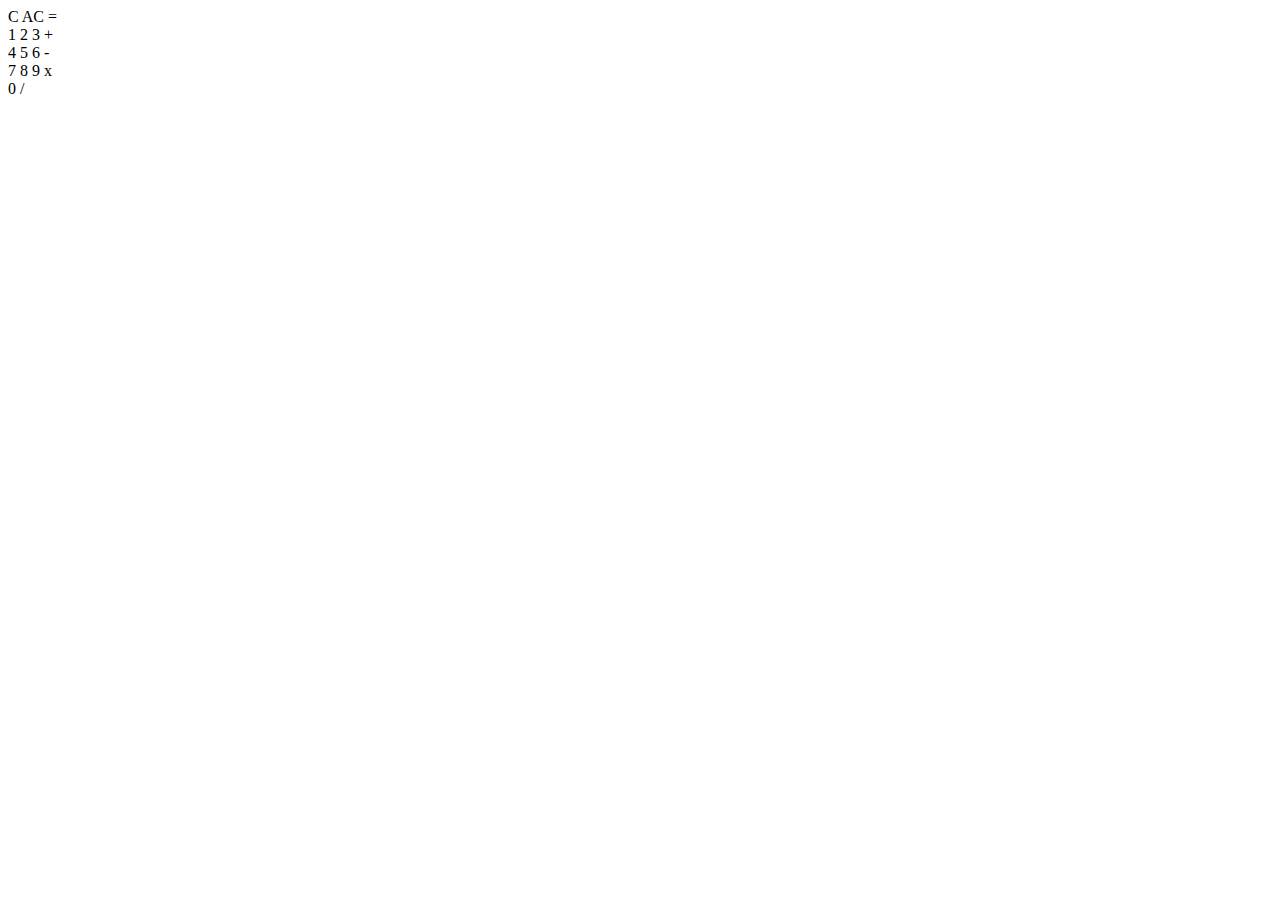
==== index.html @ 7927cbcd "Update and rename calculatorV1.html to index.html" ====
<html >
    <meta charset="UTF-8">
    <meta name="viewport" content="width=device-width, initial-scale=1.0">
    <title>DOM manipulation</title>
    <link rel="stylesheet" href="dom.css">
    <script defer src="dom.js"></script>
</head>
<body>
    <div class="calculator-container">
        <div class="calculator" id="calculator">
            <div class="textbox-container">
                <div  class="textbox" disabled ></div>
            </div>
            <div class="pan-numerico">
                <div class="pan">
                    <buttom class="pan-delete firstline" id="b">C</buttom>
                    <buttom class="pan-deleteAll firstline">AC</buttom>
                    <buttom class="pan-result firstline" id="=">=</buttom>
                </div>
                <div class="pan">
                    <buttom  class="pan-number" id="1">1</buttom>
                    <buttom  class="pan-number" id="2">2</buttom>
                    <buttom  class="pan-number" id="3">3</buttom>
                    <buttom class="operator"id="+">+</buttom>
                </div>
                <div class="pan">
                    <buttom  class="pan-number" id="4">4</buttom>
                    <buttom  class="pan-number" id="5">5</buttom>
                    <buttom  class="pan-number" id="6">6</buttom>
                    <buttom  class="operator" id="-">-</buttom>
                </div>
                <div class="pan">
                    <buttom  class="pan-number" id="7">7</buttom>
                    <buttom class="pan-number" id="8">8</buttom>
                    <buttom  class="pan-number" id="9">9</buttom>
                    <buttom class="operator" id="x">x</buttom>
                </div>
                <div class="pan">
                    <buttom  class="pan-number pan-numero__cero" id="0">0</buttom>
                    <buttom class="operator" id="/">/</buttom>
                </div>
            </div>
            
        </div>
    </div>
</body>
</html>
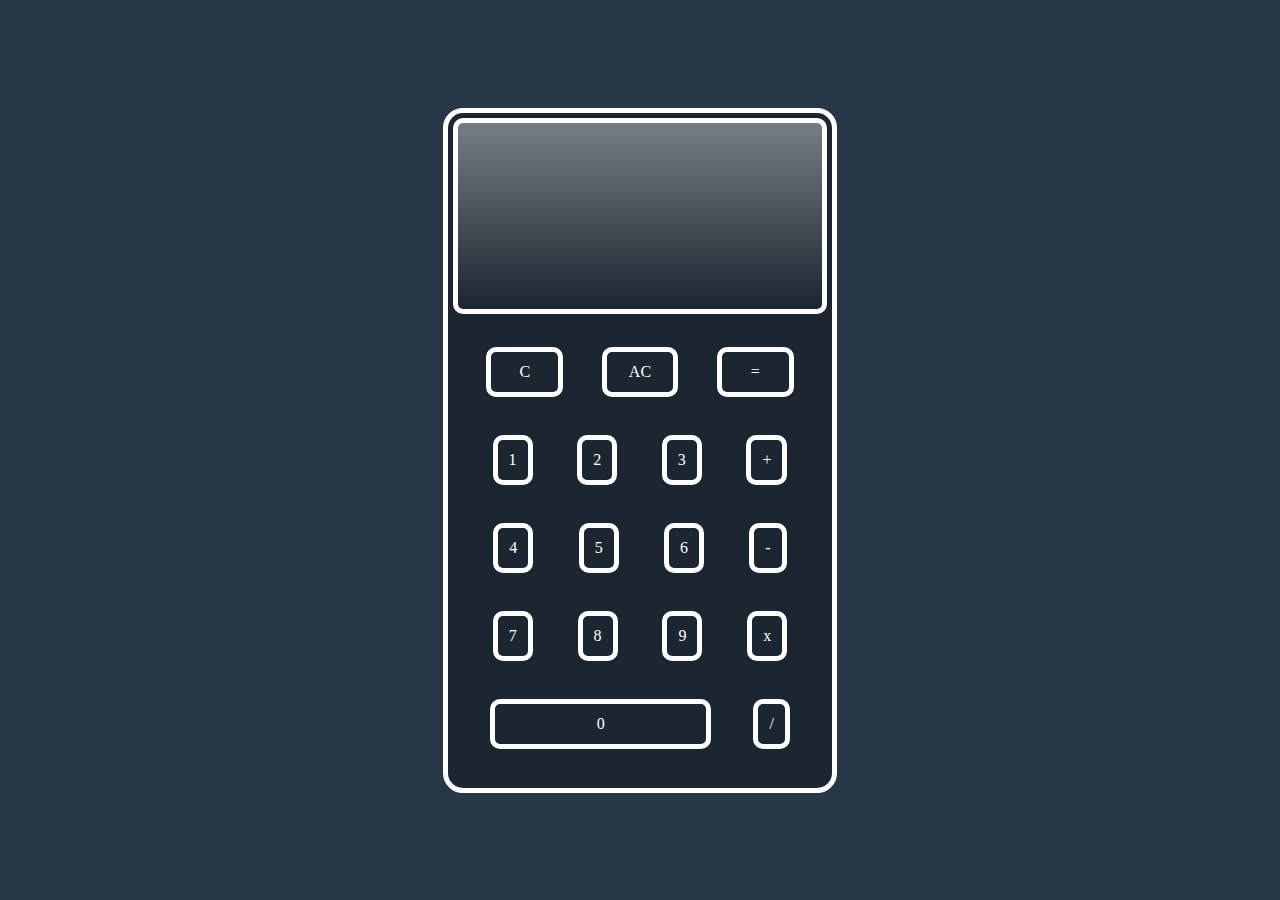
==== commit 3dcbf19f: "Update index.html" ====
--- a/index.html
+++ b/index.html
@@ -2,8 +2,8 @@
     <meta charset="UTF-8">
     <meta name="viewport" content="width=device-width, initial-scale=1.0">
     <title>DOM manipulation</title>
-    <link rel="stylesheet" href="dom.css">
-    <script defer src="dom.js"></script>
+    <link rel="stylesheet" href="style.css">
+    <script defer src="code.js"></script>
 </head>
 <body>
     <div class="calculator-container">
--- a/style.css
+++ b/style.css
@@ -0,0 +1,123 @@
+* {
+    color: #fff;
+    margin: 0;
+}
+.calculator-container {
+    background-color: #283747;
+    width: 100%;
+    height: 100%;
+    display: flex;
+    justify-content: center;
+    align-items: center;
+}
+.calculator {
+    background-color: #1B2631  ;
+    min-width: 340px;
+    width: 30%;
+    height: 75%;
+    border: 5px solid white;
+    border-radius:20px ;
+    display: flex;
+    flex-direction: column;
+    justify-content: space-around;
+}
+.textbox-container {
+    height:30%;
+    display: flex;
+    justify-content: center; 
+}
+.textbox {
+    margin: 5px;
+    box-sizing: border-box;
+    background-image: linear-gradient(#ffffff66 ,#00000000 );
+    border: 5px solid #fff;
+    border-radius: 10px;
+    height:100%;
+    width: 100%;
+    border-color: white ;
+    font-size: 30px;
+    display: flex;
+    flex-direction: row;
+    justify-content: space-around;
+    align-items: center;
+    cursor: default;
+    user-select: none;
+}
+.operator-visual{
+    height: 15px;
+    font-size: small;
+    display: flex;
+    align-items: center;
+}
+.firstline-visual {
+    display: flex;
+    justify-content: center;
+    font-size: 25px;
+    height: 25px;
+}
+.secondline-visual{
+    display: flex;
+    justify-content: center;
+    font-size: 25px;
+    height: 25px;
+}
+.result-visual {
+    display: flex;
+    justify-content: center;
+    font-size: 30px;
+    height: 30px;
+}
+.pan-numerico {
+    display: flex;
+    flex-direction: column;
+    justify-content: space-evenly;
+    align-content:center ;
+    height: 70%;
+    margin: 10px;
+    box-sizing: border-box;
+    user-select: none;
+}
+.pan {
+    margin: 10px;
+    display: flex;
+    justify-content: space-evenly;
+    gap: 20px;
+    align-items: center;
+    cursor: pointer;
+}
+.pan-number {
+    padding: 11px;
+    border: 5px solid white;
+    border-radius: 10px; 
+}
+.pan-number:active {
+   background-color: #000;
+}
+.operator {
+    padding: 11px;
+    border: 5px solid white;
+    border-radius: 10px; 
+}
+.operator:active {
+    background-color: #000;
+ }
+.pan-numero__cero {
+    text-align: center;
+    width: 55%;
+    padding: 11px;
+    border: 5px solid white;
+    border-radius: 10px; 
+}
+.pan-number__cero:active {
+    background-color: #000;
+ }
+.firstline {
+    text-align: center;
+    width: 13%;
+    padding: 11px;
+    border: 5px solid white;
+    border-radius: 10px; 
+}
+.firstline:active {
+    background-color: #000;
+ }
